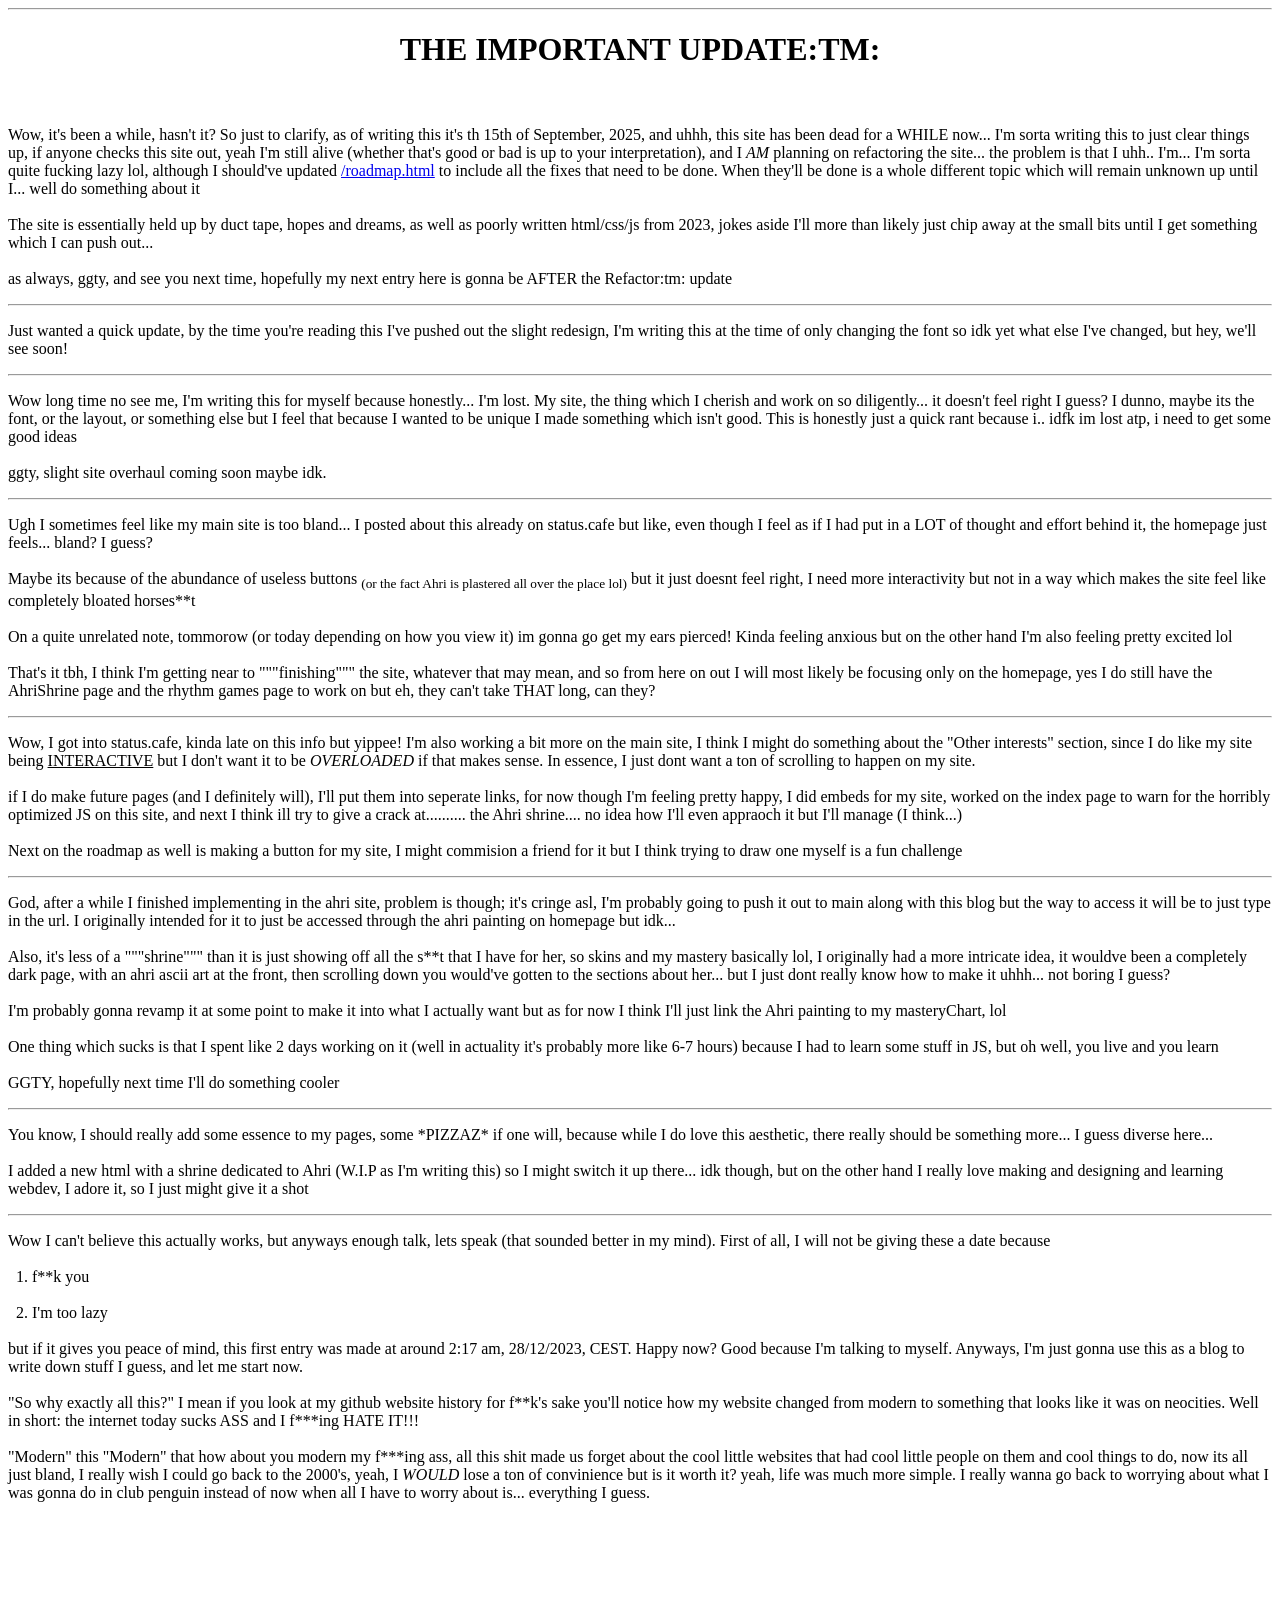
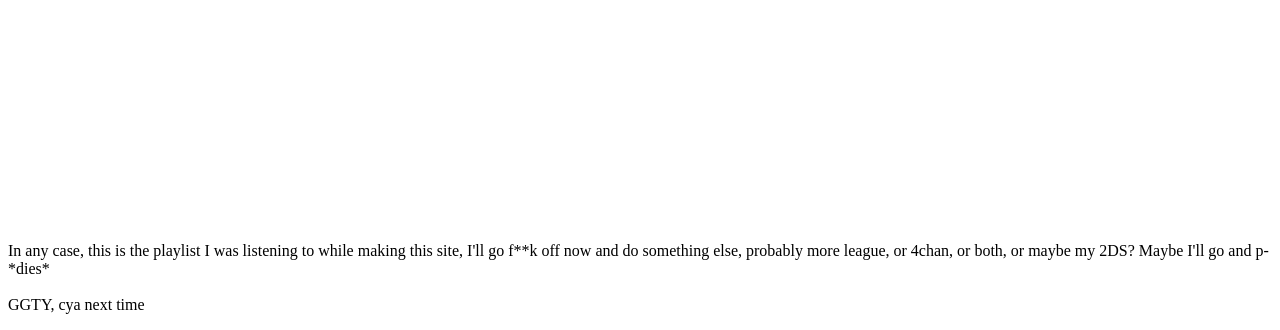
==== blog.html @ d555240f "emergency notice" ====
<!DOCTYPE html>
<html lang="en">
<head>
    <meta charset="UTF-8">
    <meta name="viewport" content="width=device-width, initial-scale=1.0">
    <link rel="stylesheet" href="/assets/blogAssets/styleBlog.css">
    <title>Oh hey its a blog!!!</title>
    <link rel="shortcut icon" href="favicon.gif" type="image/x-icon">
    <link rel="stylesheet" href="scrollbar.css">
</head>
<body>
    <hr>
    <p id="important"><h1><center><b>THE IMPORTANT UPDATE:TM:</b></center></h1><br><br> Wow, it's been a while, hasn't it? So just to clarify, as of writing this it's th 15th of September, 2025, and uhhh, this site has been dead for a WHILE now... I'm sorta writing this to just clear things up, if anyone checks this site out, yeah I'm still alive (whether that's good or bad is up to your interpretation), and I <i>AM</i> planning on refactoring the site... the problem is that I uhh.. I'm... I'm sorta quite fucking lazy lol, although I should've updated <a href="/roadmap.html">/roadmap.html</a> to include all the fixes that need to be done. When they'll be done is a whole different topic which will remain unknown up until I... well do something about it <br><br> The site is essentially held up by duct tape, hopes and dreams, as well as poorly written html/css/js from 2023, jokes aside I'll more than likely just chip away at the small bits until I get something which I can push out...<br><br> as always, ggty, and see you next time, hopefully my next entry here is gonna be AFTER the Refactor:tm: update</p>
    <hr>
    <p>Just wanted a quick update, by the time you're reading this I've pushed out the slight redesign, I'm writing this at the time of only changing the font so idk yet what else I've changed, but hey, we'll see soon!</p>
    <hr>
    <p>Wow long time no see me, I'm writing this for myself because honestly... I'm lost. My site, the thing which I cherish and work on so diligently... it doesn't feel right I guess? I dunno, maybe its the font, or the layout, or something else but I feel that because I wanted to be unique I made something which isn't good. This is honestly just a quick rant because i.. idfk im lost atp, i need to get some good ideas <br><br>ggty, slight site overhaul coming soon maybe idk.</p>
    <hr>
    <p>Ugh I sometimes feel like my main site is too bland... I posted about this already on status.cafe but like, even though I feel as if I had put in a LOT of thought and effort behind it, the homepage just feels... bland? I guess? <br><br>Maybe its because of the abundance of useless buttons <sub>(or the fact Ahri is plastered all over the place lol)</sub> but it just doesnt feel right, I need more interactivity but not in a way which makes the site feel like completely bloated horses**t <br><br>On a quite unrelated note, tommorow (or today depending on how you view it) im gonna go get my ears pierced! Kinda feeling anxious but on the other hand I'm also feeling pretty excited lol <br><br>That's it tbh, I think I'm getting near to """finishing""" the site, whatever that may mean, and so from here on out I will most likely be focusing only on the homepage, yes I do still have the AhriShrine page and the rhythm games page to work on but eh, they can't take THAT long, can they?</p>
    <hr>
    <p>Wow, I got into status.cafe, kinda late on this info but yippee! I'm also working a bit more on the main site, I think I might do something about the "Other interests" section, since I do like my site being <u>INTERACTIVE</u> but I don't want it to be <i>OVERLOADED</i> if that makes sense. In essence, I just dont want a ton of scrolling to happen on my site. <br><br> if I do make future pages (and I definitely will), I'll put them into seperate links, for now though I'm feeling pretty happy, I did embeds for my site, worked on the index page to warn for the horribly optimized JS on this site, and next I think ill try to give a crack at.......... the Ahri shrine.... no idea how I'll even appraoch it but I'll manage (I think...)<br><br>Next on the roadmap as well is making a button for my site, I might commision a friend for it but I think trying to draw one myself is a fun challenge</p>
    <hr>
    <p>God, after a while I finished implementing in the ahri site, problem is though; it's cringe asl, I'm probably going to push it out to main along with this blog but the way to access it will be to just type in the url. I originally intended for it to just be accessed through the ahri painting on homepage but idk... <br><br>Also, it's less of a """shrine""" than it is just showing off all the s**t that I have for her, so skins and my mastery basically lol, I originally had a more intricate idea, it wouldve been a completely dark page, with an ahri ascii art at the front, then scrolling down you would've gotten to the sections about her... but I just dont really know how to make it uhhh... not boring I guess?<br><br>I'm probably gonna revamp it at some point to make it into what I actually want but as for now I think I'll just link the Ahri painting to my masteryChart, lol <br><br>One thing which sucks is that I spent like 2 days working on it (well in actuality it's probably more like 6-7 hours) because I had to learn some stuff in JS, but oh well, you live and you learn <br><br>GGTY, hopefully next time I'll do something cooler</p>
    <hr>
    <p>You know, I should really add some essence to my pages, some *PIZZAZ* if one will, because while I do love this aesthetic, there really should be something more... I guess diverse here... <br><br>I added a new html with a shrine dedicated to Ahri (W.I.P as I'm writing this) so I might switch it up there... idk though, but on the other hand I really love making and designing and learning webdev, I adore it, so I just might give it a shot</p>
    <hr>
    <p>Wow I can't believe this actually works, but anyways enough talk, lets speak (that sounded better in my mind). First of all, I will not be giving these a date because <br><br>&nbsp;&nbsp;1. f**k you<br><br>&nbsp;&nbsp;2. I'm too lazy<br><br>but if it gives you peace of mind, this first entry was made at around 2:17 am, 28/12/2023, CEST. Happy now? Good because I'm talking to myself. Anyways, I'm just gonna use this as a blog to write down stuff I guess, and let me start now. <br><br>"So why exactly all this?" I mean if you look at my github website history for f**k's sake you'll notice how my website changed from modern to something that looks like it was on neocities. Well in short: the internet today sucks ASS and I f***ing HATE IT!!! <br><br> "Modern" this "Modern" that how about you modern my f***ing ass, all this shit made us forget about the cool little websites that had cool little people on them and cool things to do, now its all just bland, I really wish I could go back to the 2000's, yeah, I <i>WOULD</i> lose a ton of convinience but is it worth it? yeah, life was much more simple. I really wanna go back to worrying about what I was gonna do in club penguin instead of now when all I have to worry about is... everything I guess. <br><br> <iframe width="400px" height="300" scrolling="no" frameborder="no" allow="autoplay" src="https://w.soundcloud.com/player/?url=https%3A//api.soundcloud.com/playlists/1729448106%3Fsecret_token%3Ds-xVRrCnIr1Mb&color=%239c8c64&auto_play=false&hide_related=false&show_comments=true&show_user=true&show_reposts=false&show_teaser=true&visual=true"></iframe><br><br>In any case, this is the playlist I was listening to while making this site, I'll go f**k off now and do something else, probably more league, or 4chan, or both, or maybe my 2DS? Maybe I'll go and p- *dies* <br><br>GGTY, cya next time
    </p>
</body>
</html>
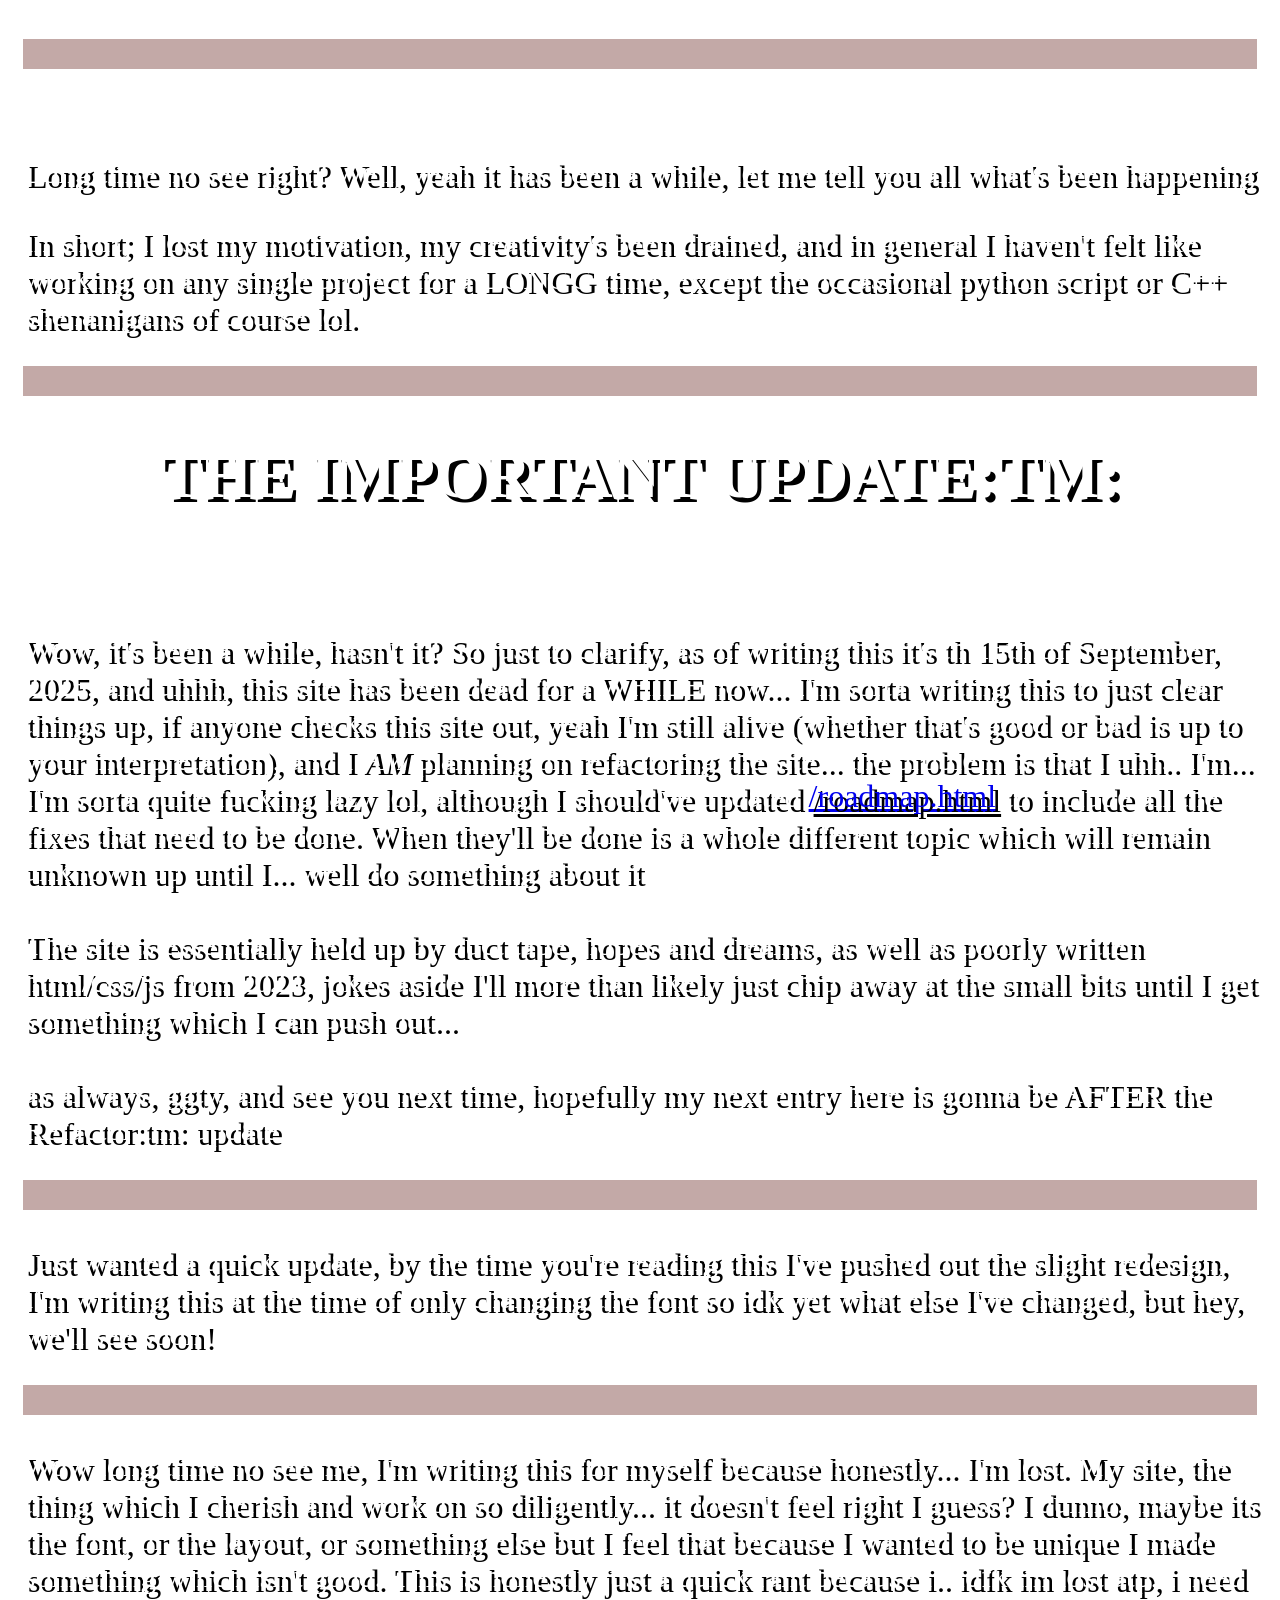
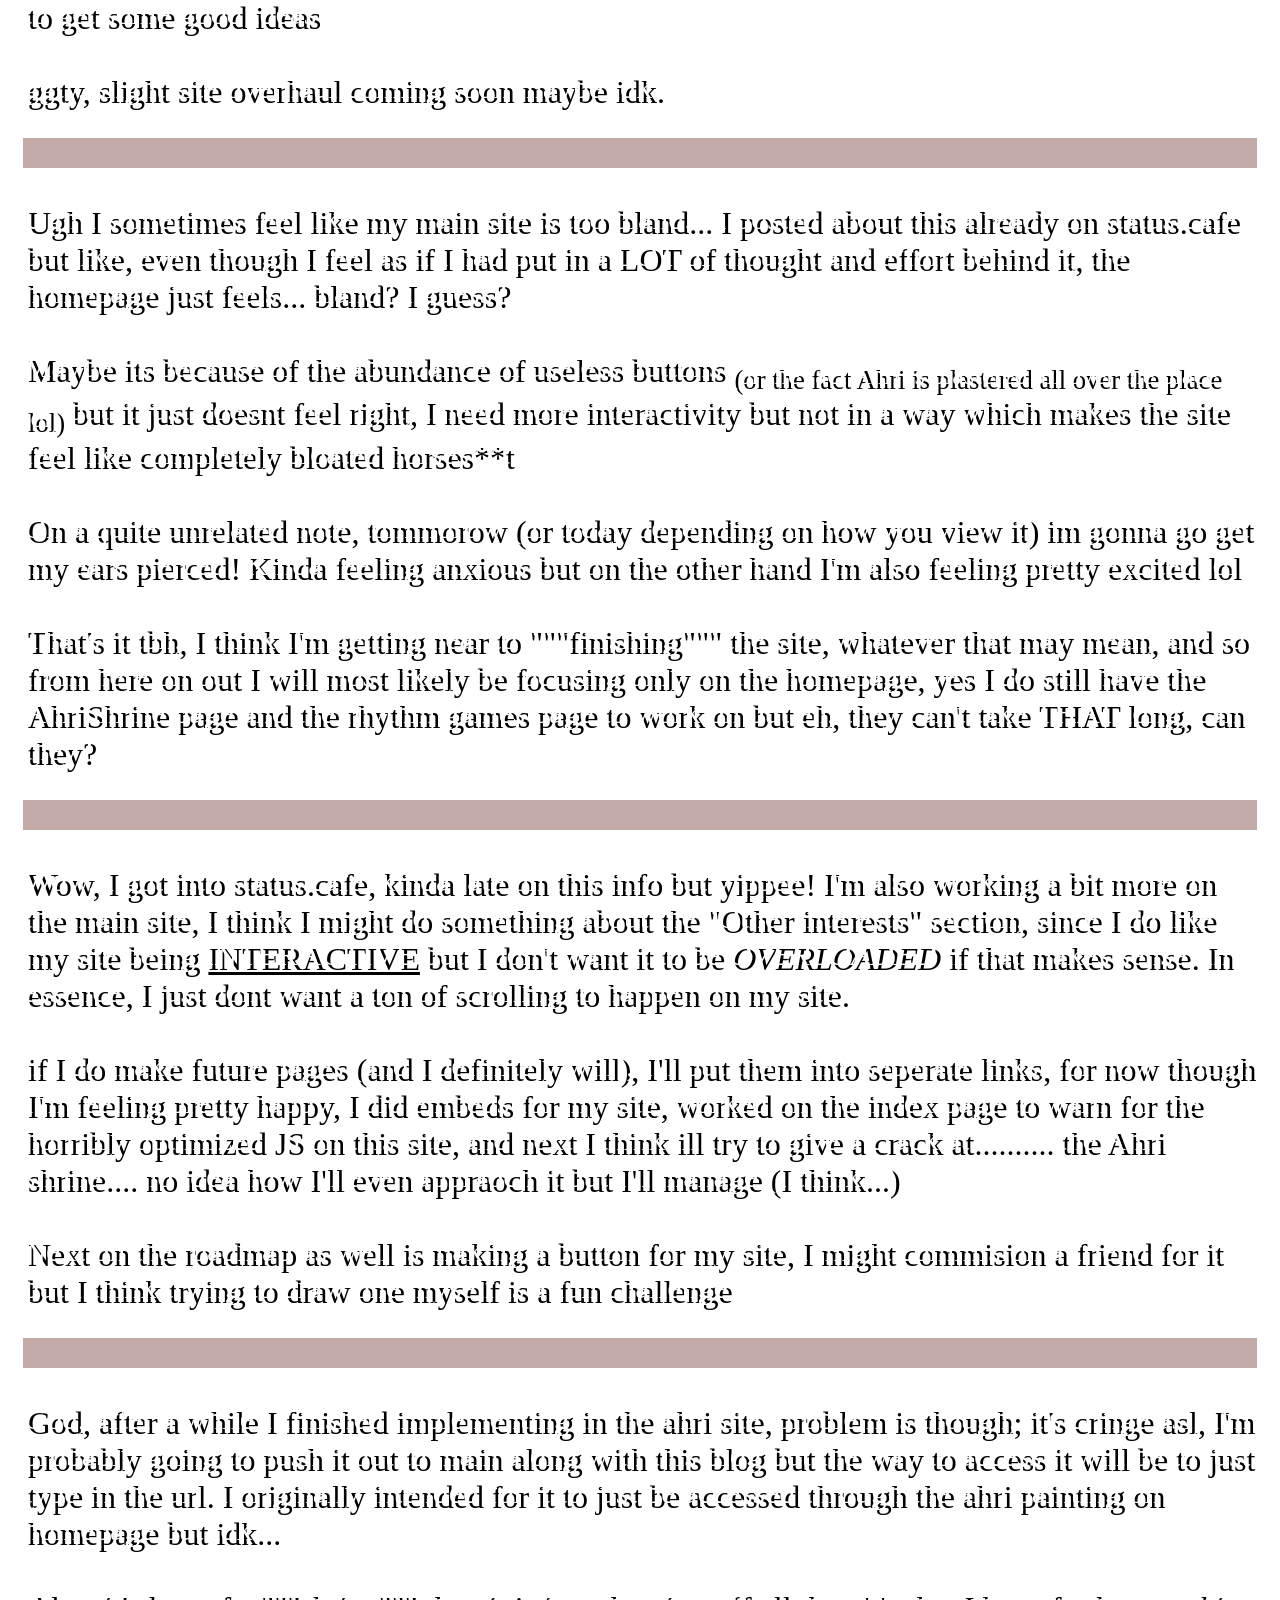
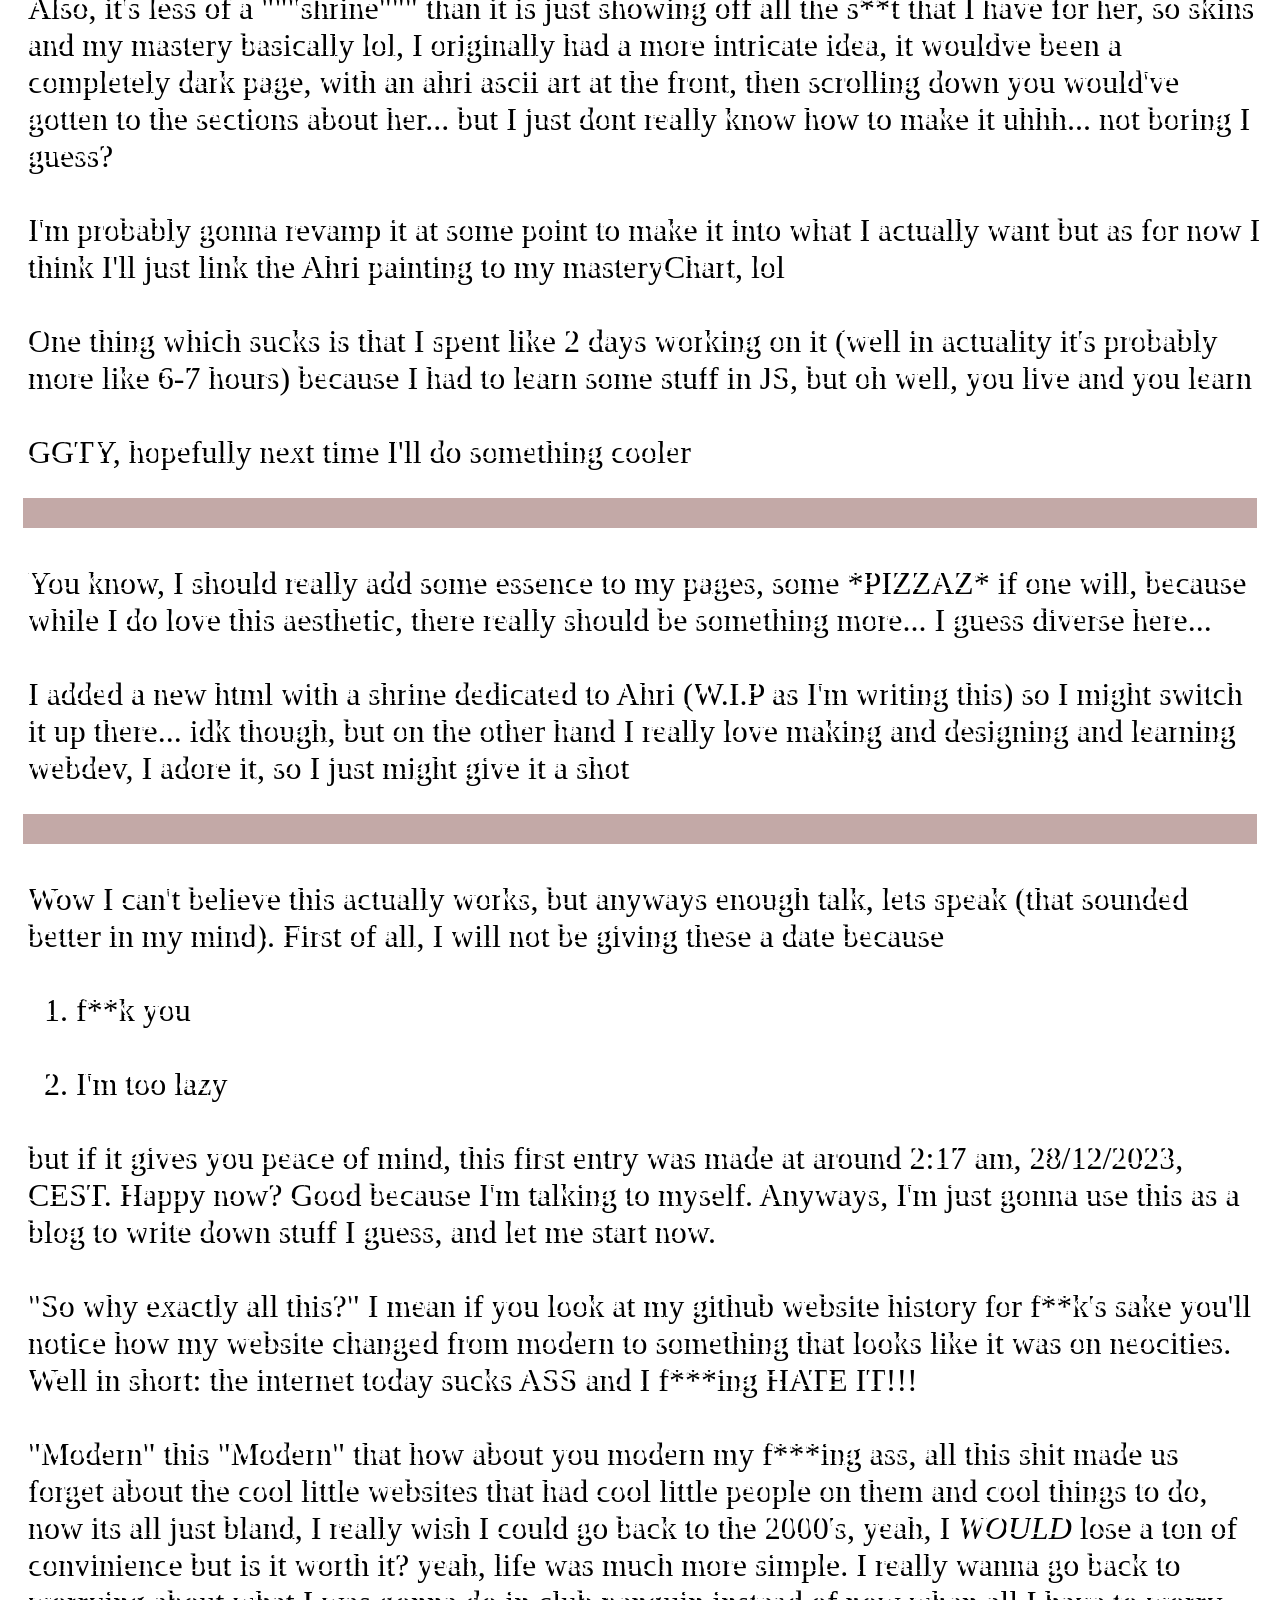
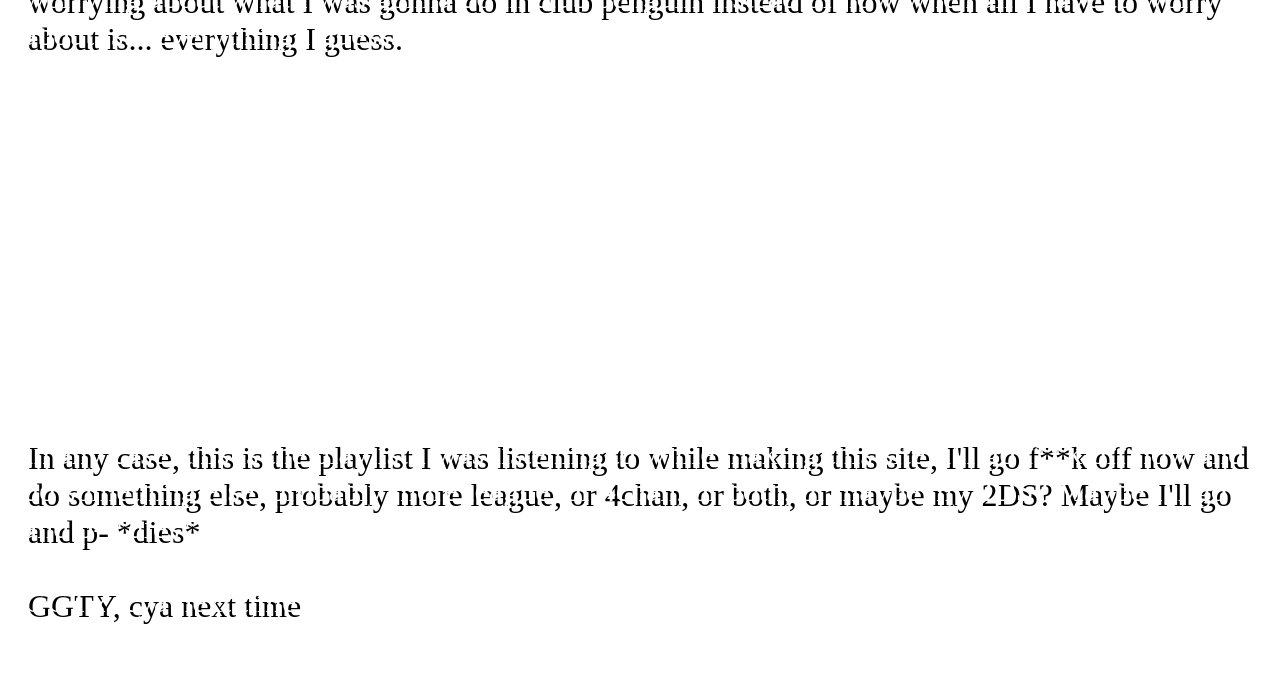
==== commit d1cb83d8: "fixes" ====
--- a/blog.html
+++ b/blog.html
@@ -7,8 +7,16 @@
     <title>Oh hey its a blog!!!</title>
     <link rel="shortcut icon" href="favicon.gif" type="image/x-icon">
     <link rel="stylesheet" href="scrollbar.css">
+    <script>
+      
+    </script>
 </head>
 <body>
+    <hr>
+    <button type="button" class="collapsible">02/08/2026</button>
+    <div class="content">
+      <p>Long time no see right? Well, yeah it has been a while, let me tell you all what's been happening</p> <p>In short; I lost my motivation, my creativity's been drained, and in general I haven't felt like working on any single project for a LONGG time, except the occasional python script or C++ shenanigans of course lol.</p>
+    </div>
     <hr>
     <p id="important"><h1><center><b>THE IMPORTANT UPDATE:TM:</b></center></h1><br><br> Wow, it's been a while, hasn't it? So just to clarify, as of writing this it's th 15th of September, 2025, and uhhh, this site has been dead for a WHILE now... I'm sorta writing this to just clear things up, if anyone checks this site out, yeah I'm still alive (whether that's good or bad is up to your interpretation), and I <i>AM</i> planning on refactoring the site... the problem is that I uhh.. I'm... I'm sorta quite fucking lazy lol, although I should've updated <a href="/roadmap.html">/roadmap.html</a> to include all the fixes that need to be done. When they'll be done is a whole different topic which will remain unknown up until I... well do something about it <br><br> The site is essentially held up by duct tape, hopes and dreams, as well as poorly written html/css/js from 2023, jokes aside I'll more than likely just chip away at the small bits until I get something which I can push out...<br><br> as always, ggty, and see you next time, hopefully my next entry here is gonna be AFTER the Refactor:tm: update</p>
     <hr>
@@ -27,4 +35,4 @@
     <p>Wow I can't believe this actually works, but anyways enough talk, lets speak (that sounded better in my mind). First of all, I will not be giving these a date because <br><br>&nbsp;&nbsp;1. f**k you<br><br>&nbsp;&nbsp;2. I'm too lazy<br><br>but if it gives you peace of mind, this first entry was made at around 2:17 am, 28/12/2023, CEST. Happy now? Good because I'm talking to myself. Anyways, I'm just gonna use this as a blog to write down stuff I guess, and let me start now. <br><br>"So why exactly all this?" I mean if you look at my github website history for f**k's sake you'll notice how my website changed from modern to something that looks like it was on neocities. Well in short: the internet today sucks ASS and I f***ing HATE IT!!! <br><br> "Modern" this "Modern" that how about you modern my f***ing ass, all this shit made us forget about the cool little websites that had cool little people on them and cool things to do, now its all just bland, I really wish I could go back to the 2000's, yeah, I <i>WOULD</i> lose a ton of convinience but is it worth it? yeah, life was much more simple. I really wanna go back to worrying about what I was gonna do in club penguin instead of now when all I have to worry about is... everything I guess. <br><br> <iframe width="400px" height="300" scrolling="no" frameborder="no" allow="autoplay" src="https://w.soundcloud.com/player/?url=https%3A//api.soundcloud.com/playlists/1729448106%3Fsecret_token%3Ds-xVRrCnIr1Mb&color=%239c8c64&auto_play=false&hide_related=false&show_comments=true&show_user=true&show_reposts=false&show_teaser=true&visual=true"></iframe><br><br>In any case, this is the playlist I was listening to while making this site, I'll go f**k off now and do something else, probably more league, or 4chan, or both, or maybe my 2DS? Maybe I'll go and p- *dies* <br><br>GGTY, cya next time
     </p>
 </body>
-</html>+</html>
--- a/assets/blogAssets/styleBlog.css
+++ b/assets/blogAssets/styleBlog.css
@@ -0,0 +1,28 @@
+@font-face {
+    font-family: ADDSBP__;
+    src: url(../ADDSBP__.TTF);
+}
+
+body {
+    background: url('plaid.png');
+    font-family: ADDSBP__;
+    color: white;
+    text-shadow: 5px 5px black;
+    font-size: 2rem;
+    padding: 15px;
+}
+
+hr {
+    background-color: rgba(136, 84, 81, 0.5);
+    background-image: url("alternatestars.gif");
+    height: 30px;
+    border: none;
+}
+
+.collapsible {
+  background: none;
+  font-family: inherit;
+  color: inherit;
+  border: none;
+  font-size: 1.5rem;
+};
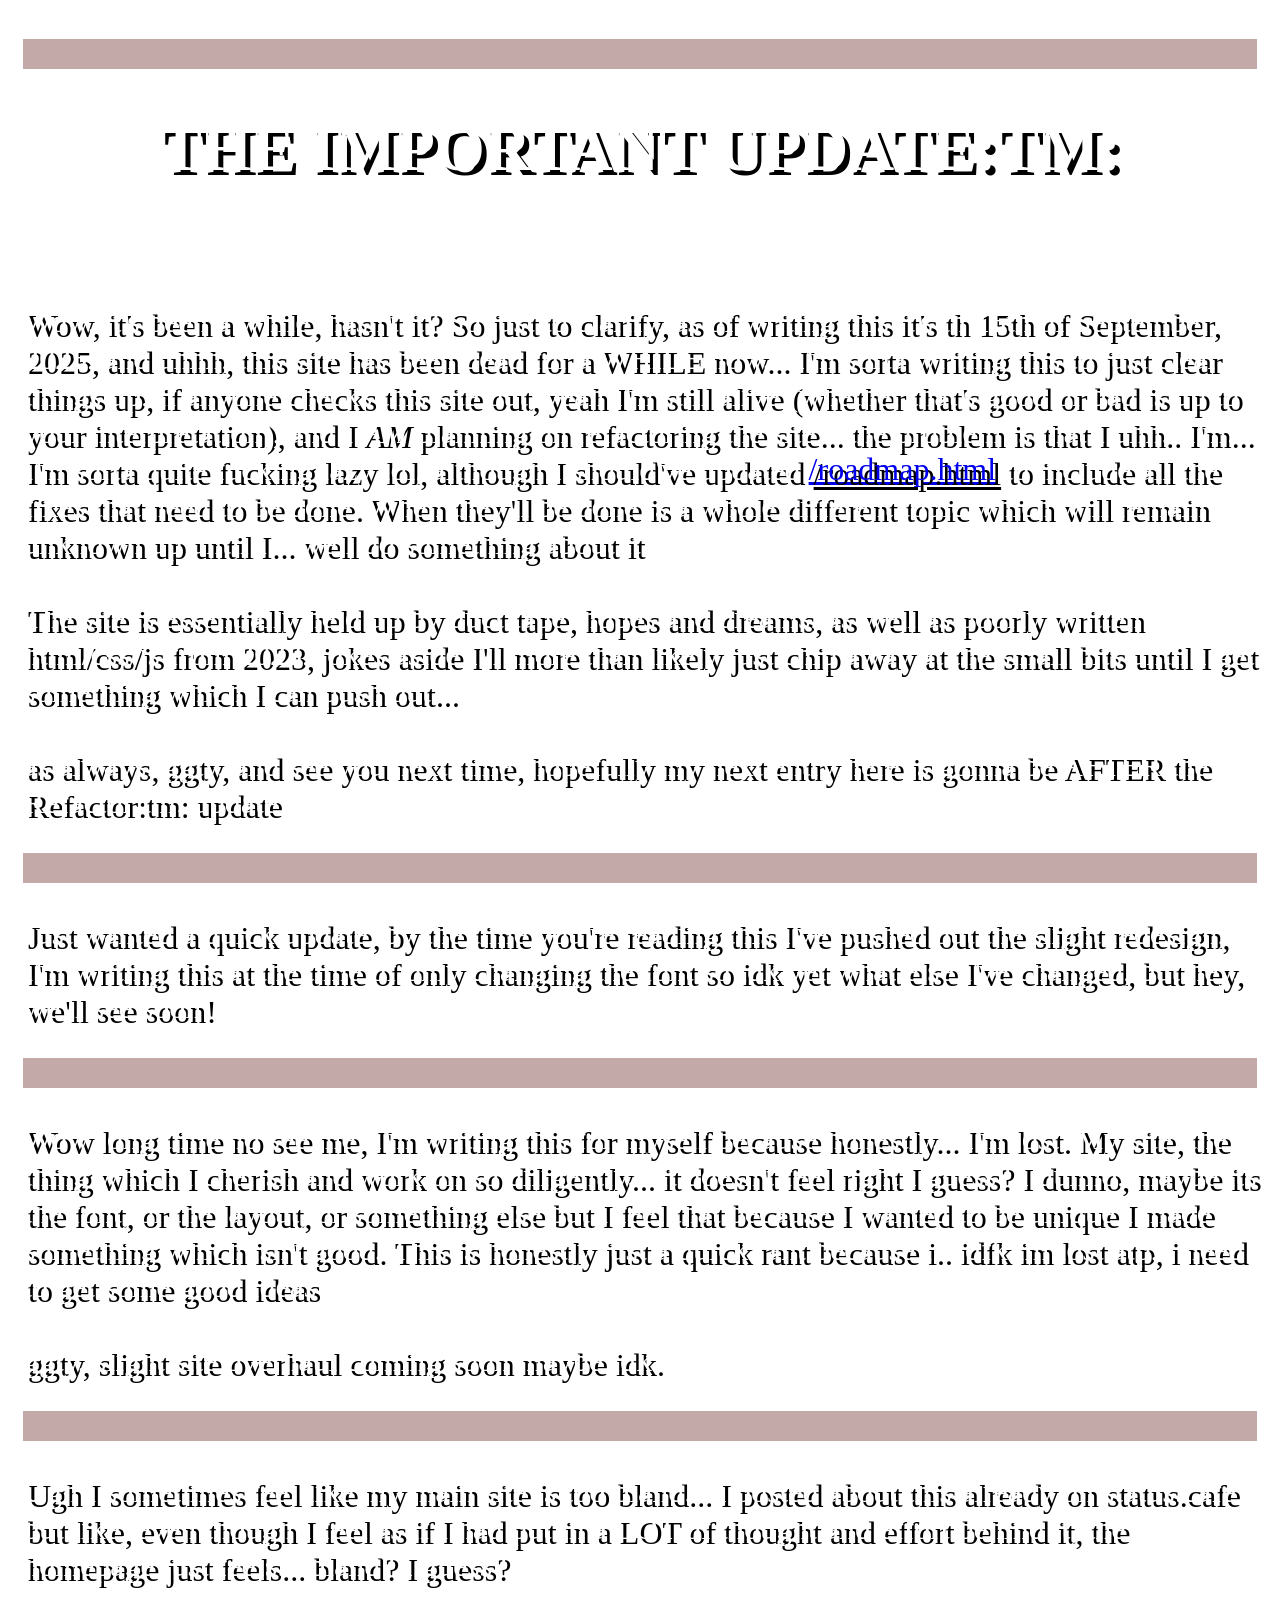
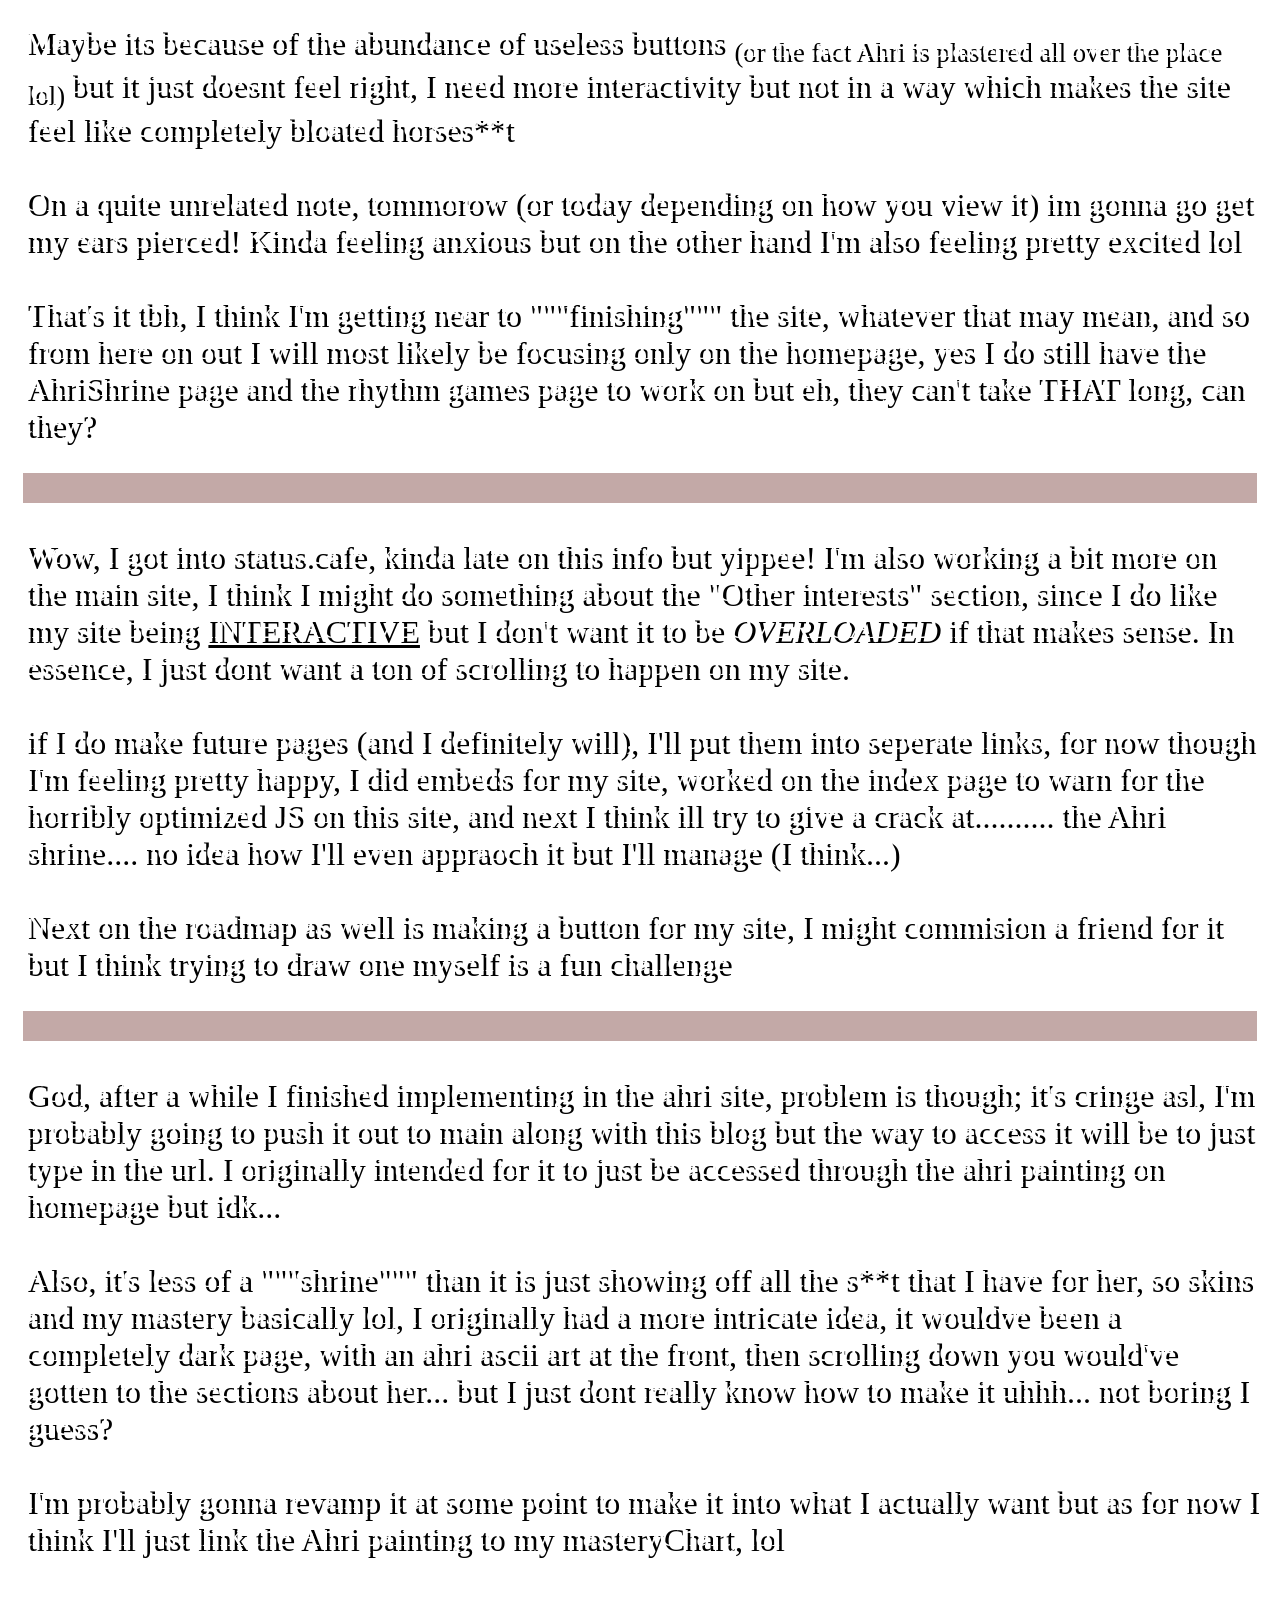
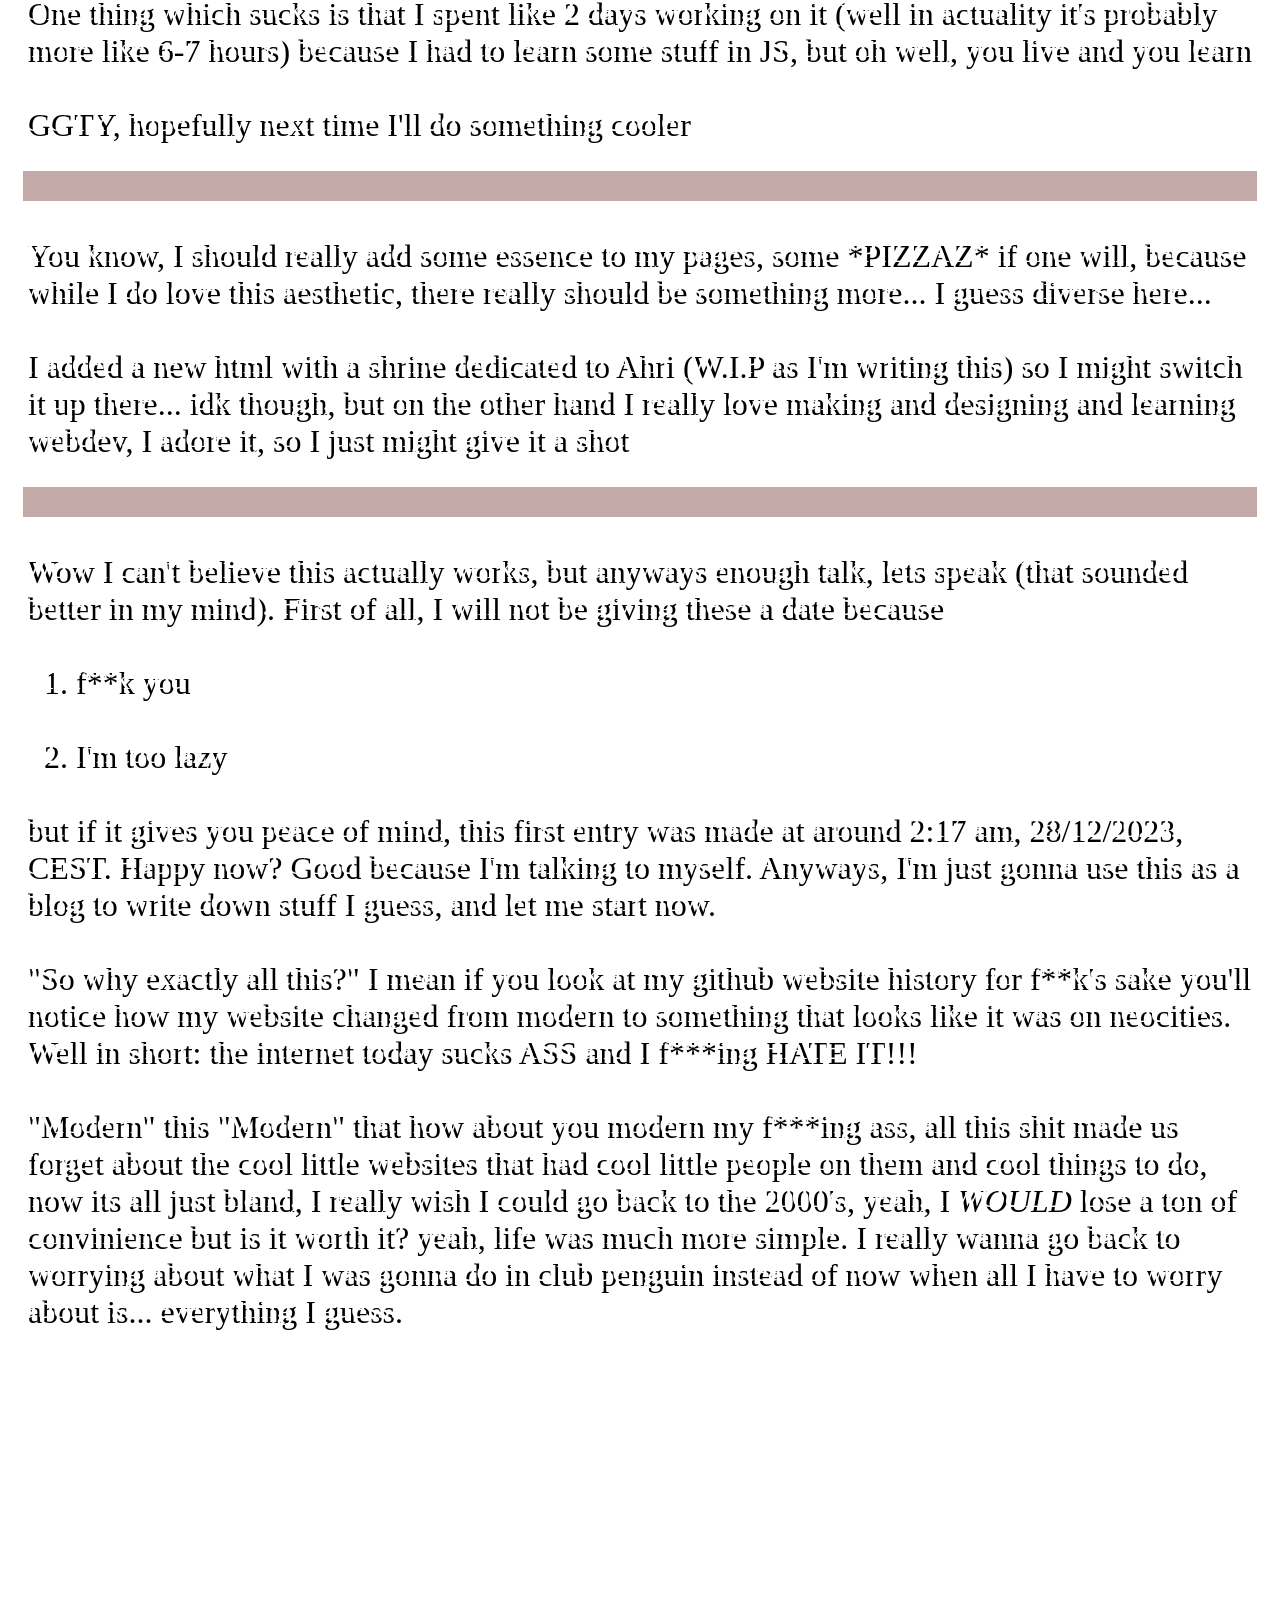
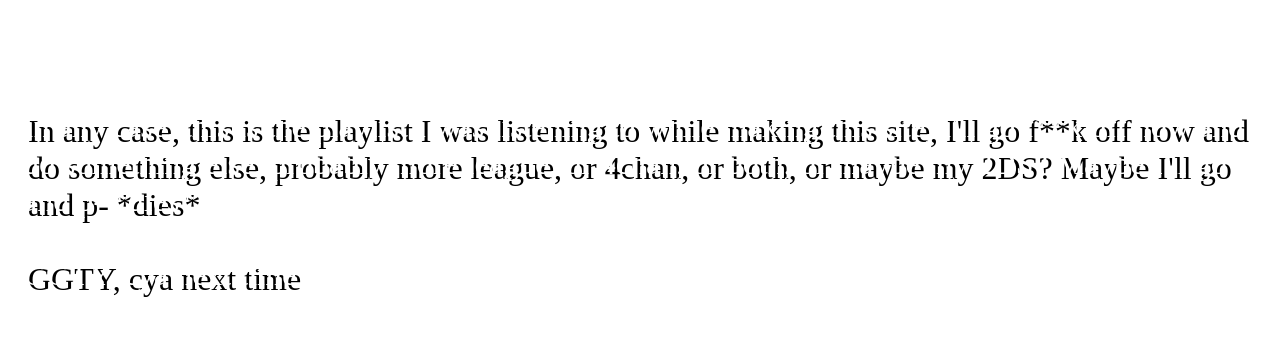
==== commit ef559a57: "fixes" ====
--- a/blog.html
+++ b/blog.html
@@ -12,11 +12,12 @@
     </script>
 </head>
 <body>
-    <hr>
-    <button type="button" class="collapsible">02/08/2026</button>
-    <div class="content">
-      <p>Long time no see right? Well, yeah it has been a while, let me tell you all what's been happening</p> <p>In short; I lost my motivation, my creativity's been drained, and in general I haven't felt like working on any single project for a LONGG time, except the occasional python script or C++ shenanigans of course lol.</p>
-    </div>
+    <!-- <hr> -->
+    <!-- <button type="button" class="collapsible">02/08/2026</button> -->
+    <!-- <div class="content"> -->
+    <!--   <p>Long time no see right? Well, yeah it has been a while, let me tell you all what's been happening</p> <p>In short; I lost my motivation, my creativity's been drained, and in general I haven't felt like working on any single project for a LONGG time, except the occasional python script or C++ shenanigans of course lol.</p> -->
+    <!-- </div> -->
+    <!-- Dont mind this, Im still working on it~ -->
     <hr>
     <p id="important"><h1><center><b>THE IMPORTANT UPDATE:TM:</b></center></h1><br><br> Wow, it's been a while, hasn't it? So just to clarify, as of writing this it's th 15th of September, 2025, and uhhh, this site has been dead for a WHILE now... I'm sorta writing this to just clear things up, if anyone checks this site out, yeah I'm still alive (whether that's good or bad is up to your interpretation), and I <i>AM</i> planning on refactoring the site... the problem is that I uhh.. I'm... I'm sorta quite fucking lazy lol, although I should've updated <a href="/roadmap.html">/roadmap.html</a> to include all the fixes that need to be done. When they'll be done is a whole different topic which will remain unknown up until I... well do something about it <br><br> The site is essentially held up by duct tape, hopes and dreams, as well as poorly written html/css/js from 2023, jokes aside I'll more than likely just chip away at the small bits until I get something which I can push out...<br><br> as always, ggty, and see you next time, hopefully my next entry here is gonna be AFTER the Refactor:tm: update</p>
     <hr>
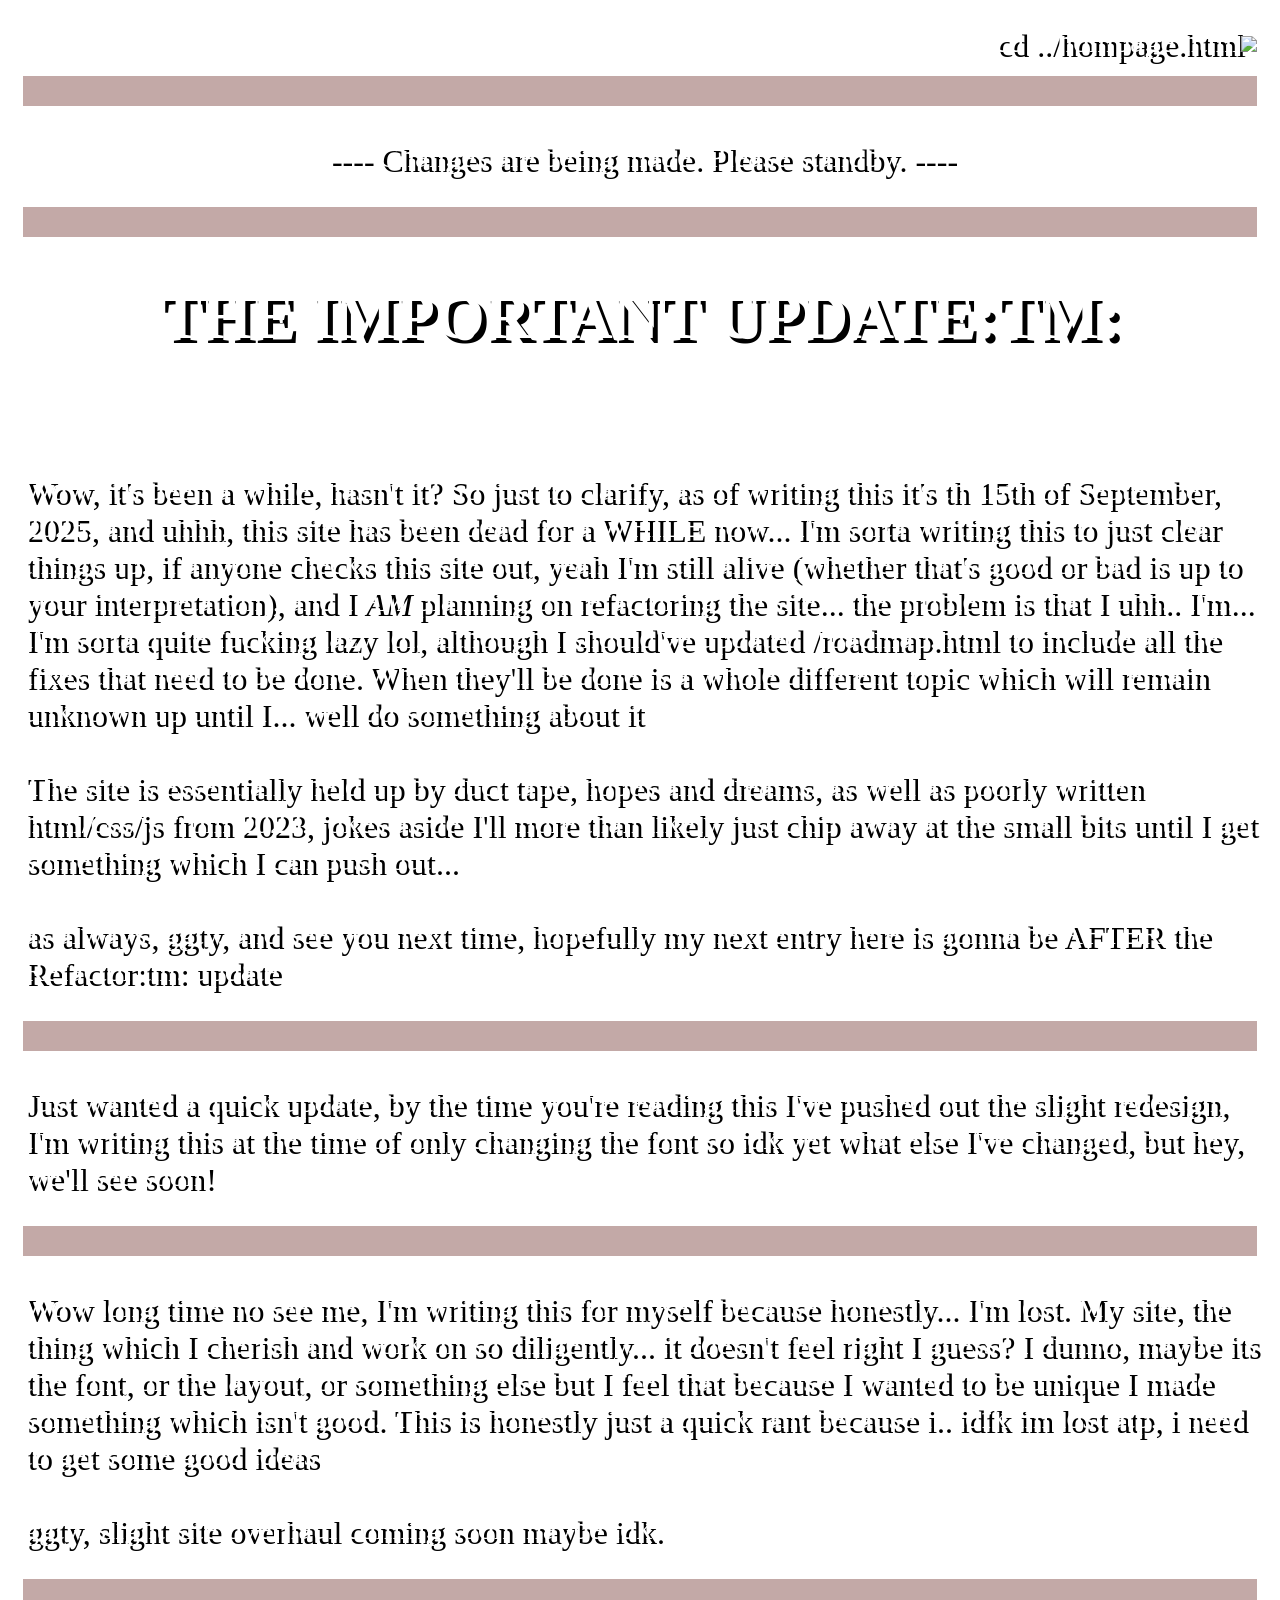
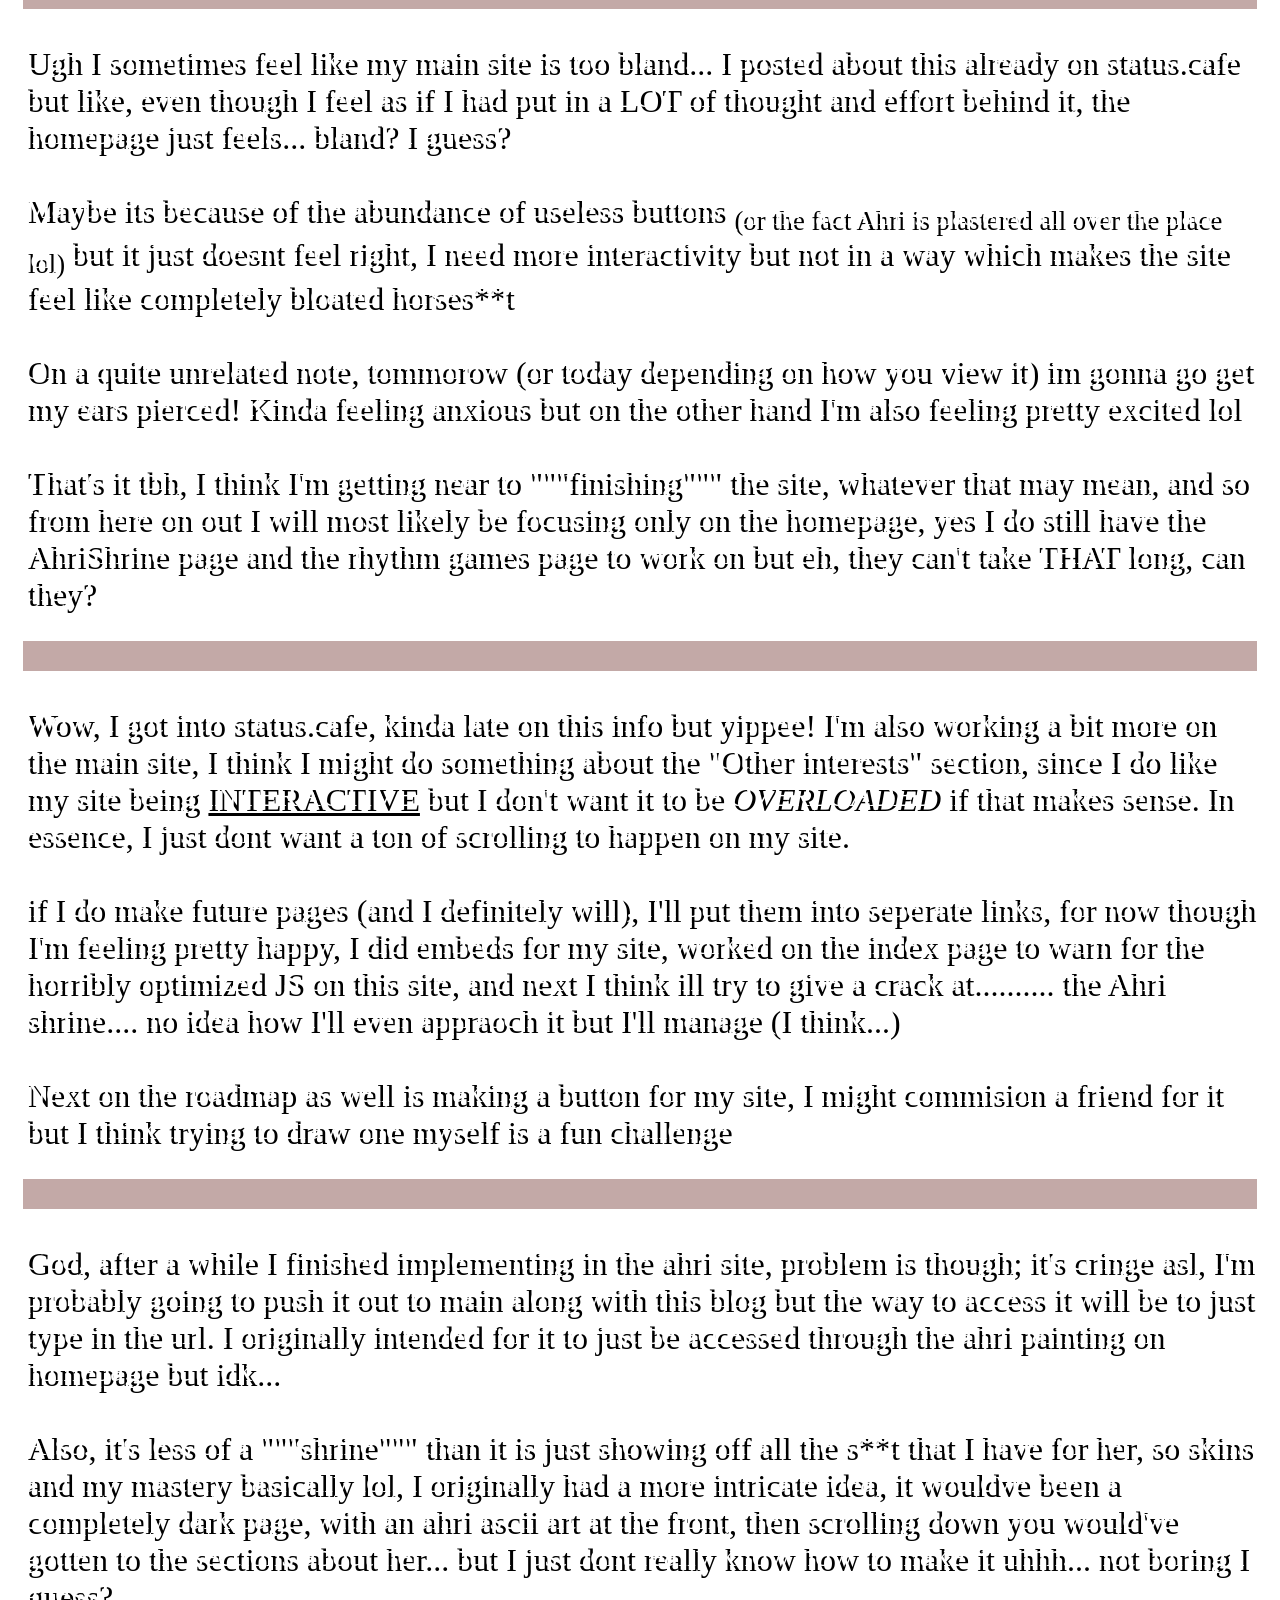
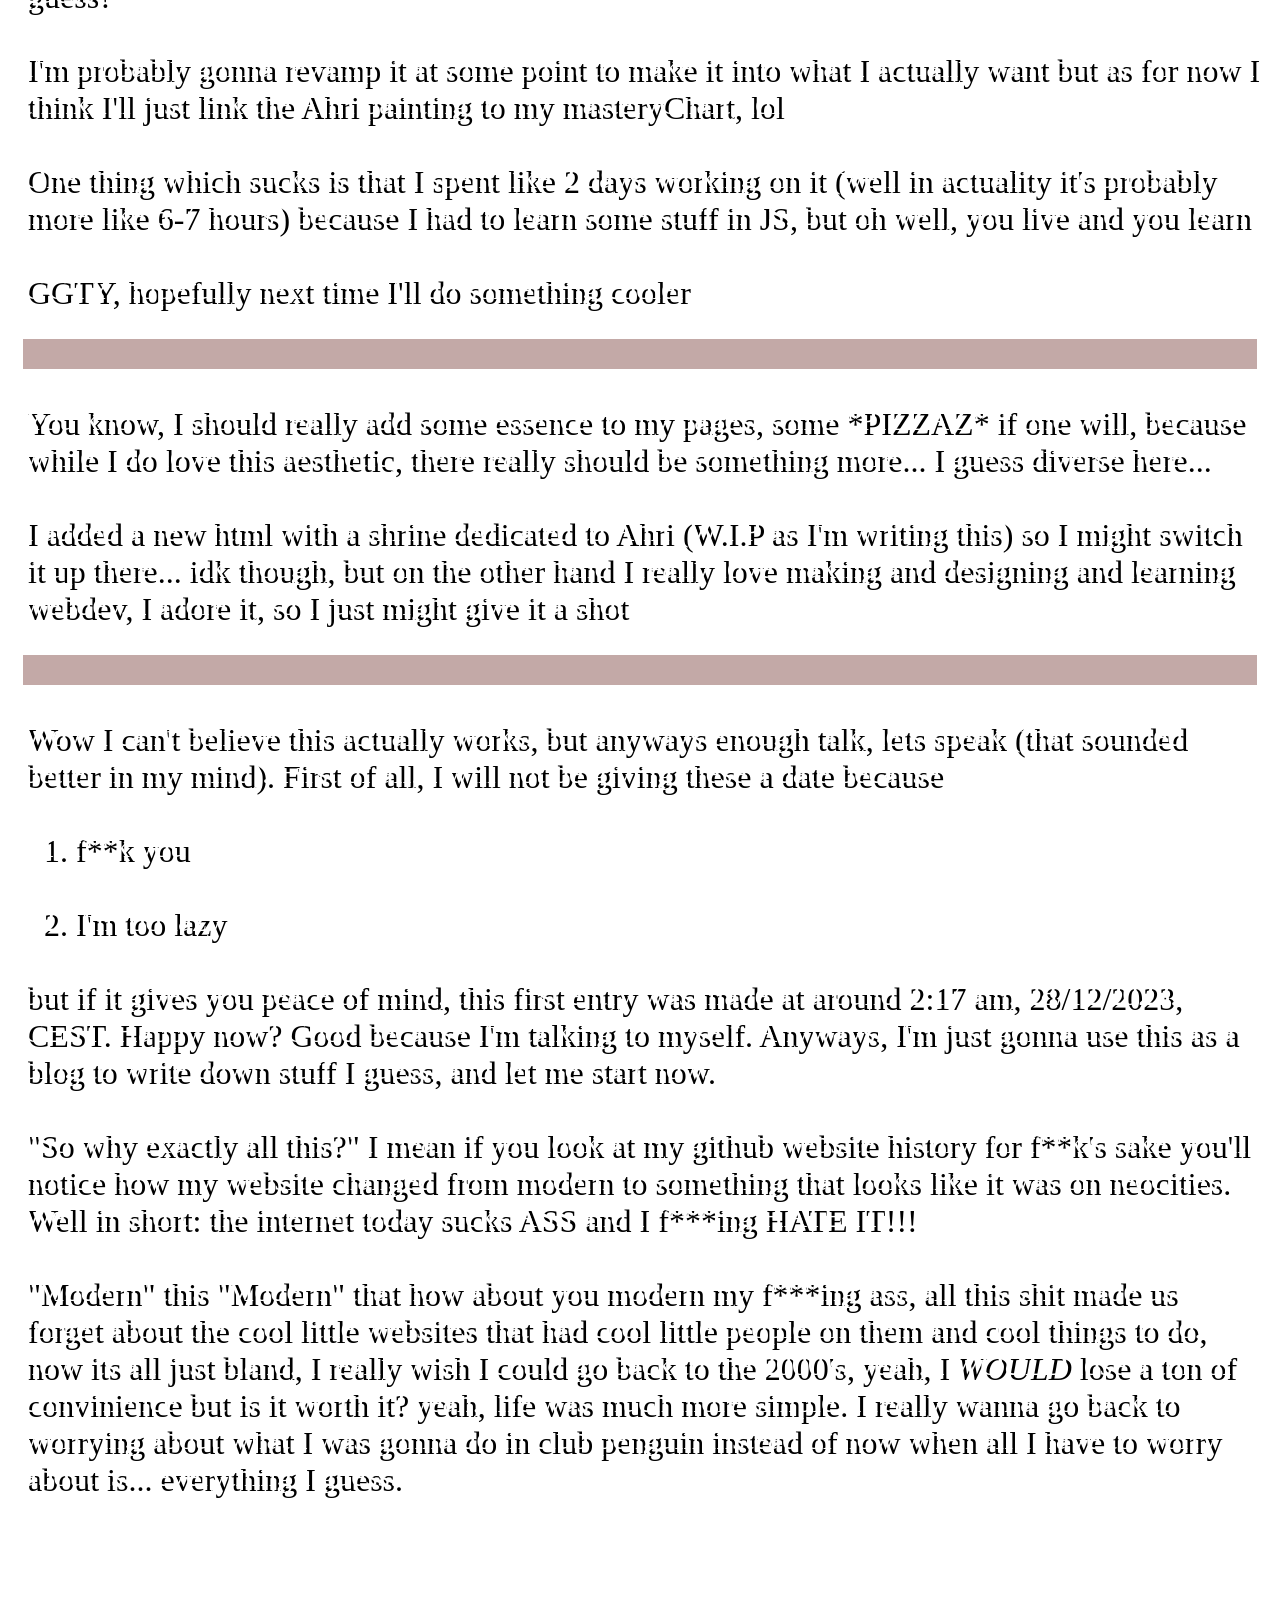
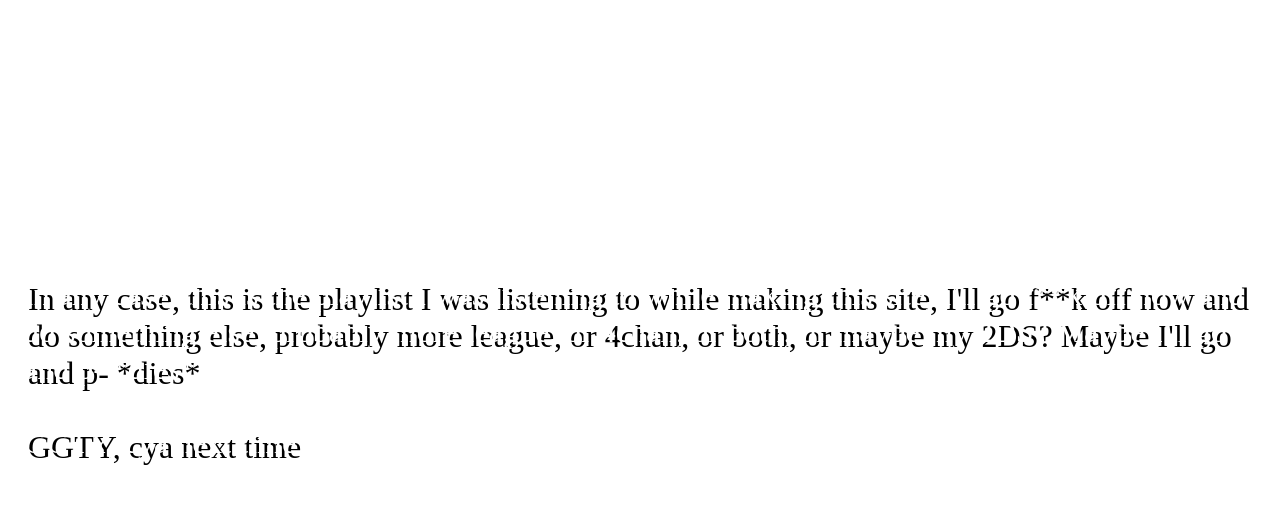
==== commit 1eb688fa: "Changes are being made, please standby Changes are being made, please standby" ====
--- a/blog.html
+++ b/blog.html
@@ -12,6 +12,12 @@
     </script>
 </head>
 <body>
+    <div id="cdhomepage">
+        <a href="homepage">cd ../hompage.html</a
+        ><img src="assets/out.png" style="width: 2vw" />
+    </div>
+    <hr>
+    <p style="text-align: center;"> ---- Changes are being made. Please standby. ---- </p>
     <!-- <hr> -->
     <!-- <button type="button" class="collapsible">02/08/2026</button> -->
     <!-- <div class="content"> -->
--- a/assets/blogAssets/styleBlog.css
+++ b/assets/blogAssets/styleBlog.css
@@ -1,22 +1,22 @@
 @font-face {
-    font-family: ADDSBP__;
-    src: url(../ADDSBP__.TTF);
+  font-family: ADDSBP__;
+  src: url(../ADDSBP__.TTF);
 }
 
 body {
-    background: url('plaid.png');
-    font-family: ADDSBP__;
-    color: white;
-    text-shadow: 5px 5px black;
-    font-size: 2rem;
-    padding: 15px;
+  background: url("plaid.png");
+  font-family: ADDSBP__;
+  color: white;
+  text-shadow: 5px 5px black;
+  font-size: 2rem;
+  padding: 15px;
 }
 
 hr {
-    background-color: rgba(136, 84, 81, 0.5);
-    background-image: url("alternatestars.gif");
-    height: 30px;
-    border: none;
+  background-color: rgba(136, 84, 81, 0.5);
+  background-image: url("alternatestars.gif");
+  height: 30px;
+  border: none;
 }
 
 .collapsible {
@@ -25,4 +25,22 @@
   color: inherit;
   border: none;
   font-size: 1.5rem;
-};
+}
+
+#cdhomepage {
+  text-align: right;
+}
+a {
+  text-decoration: none;
+  color: inherit;
+  cursor: url(../cursor.cur), default !important;
+}
+
+a:visited {
+  color: inherit;
+  text-decoration: none;
+}
+
+a:hover {
+  text-decoration: underline dashed;
+}
